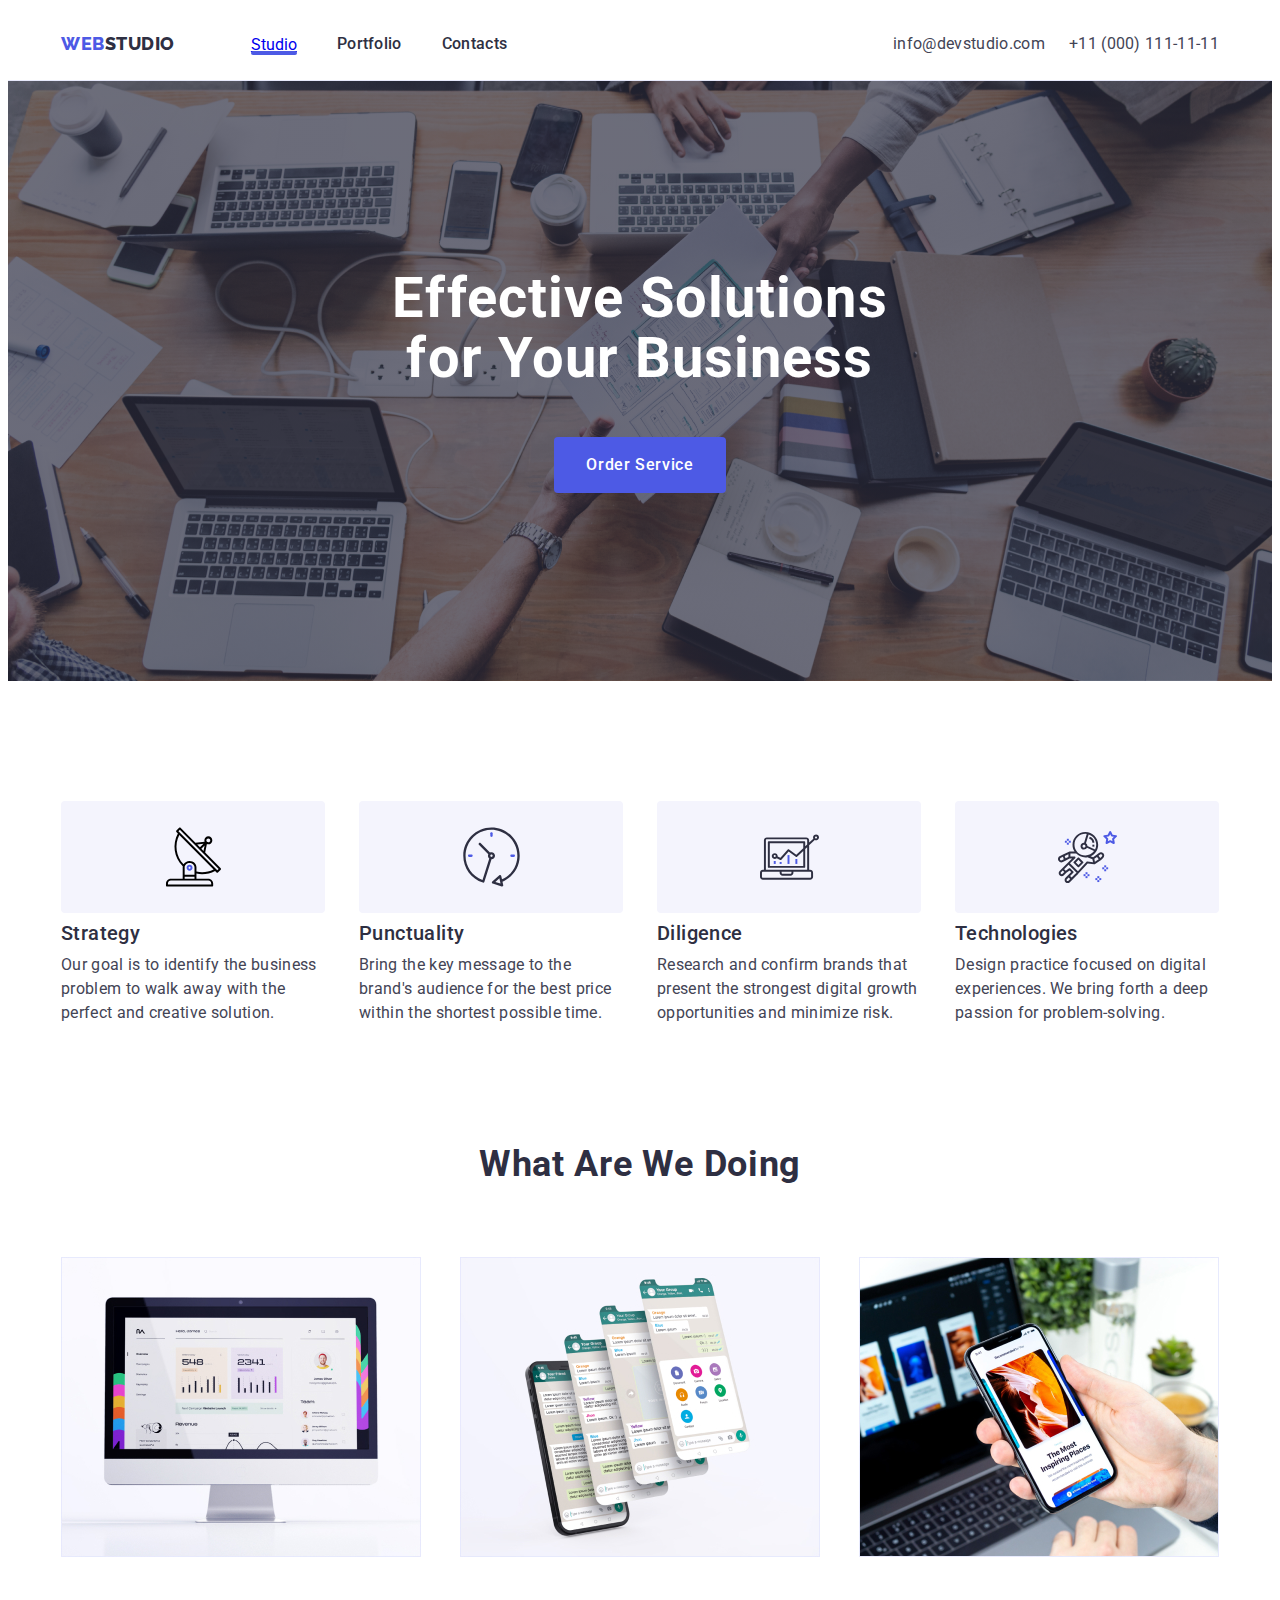
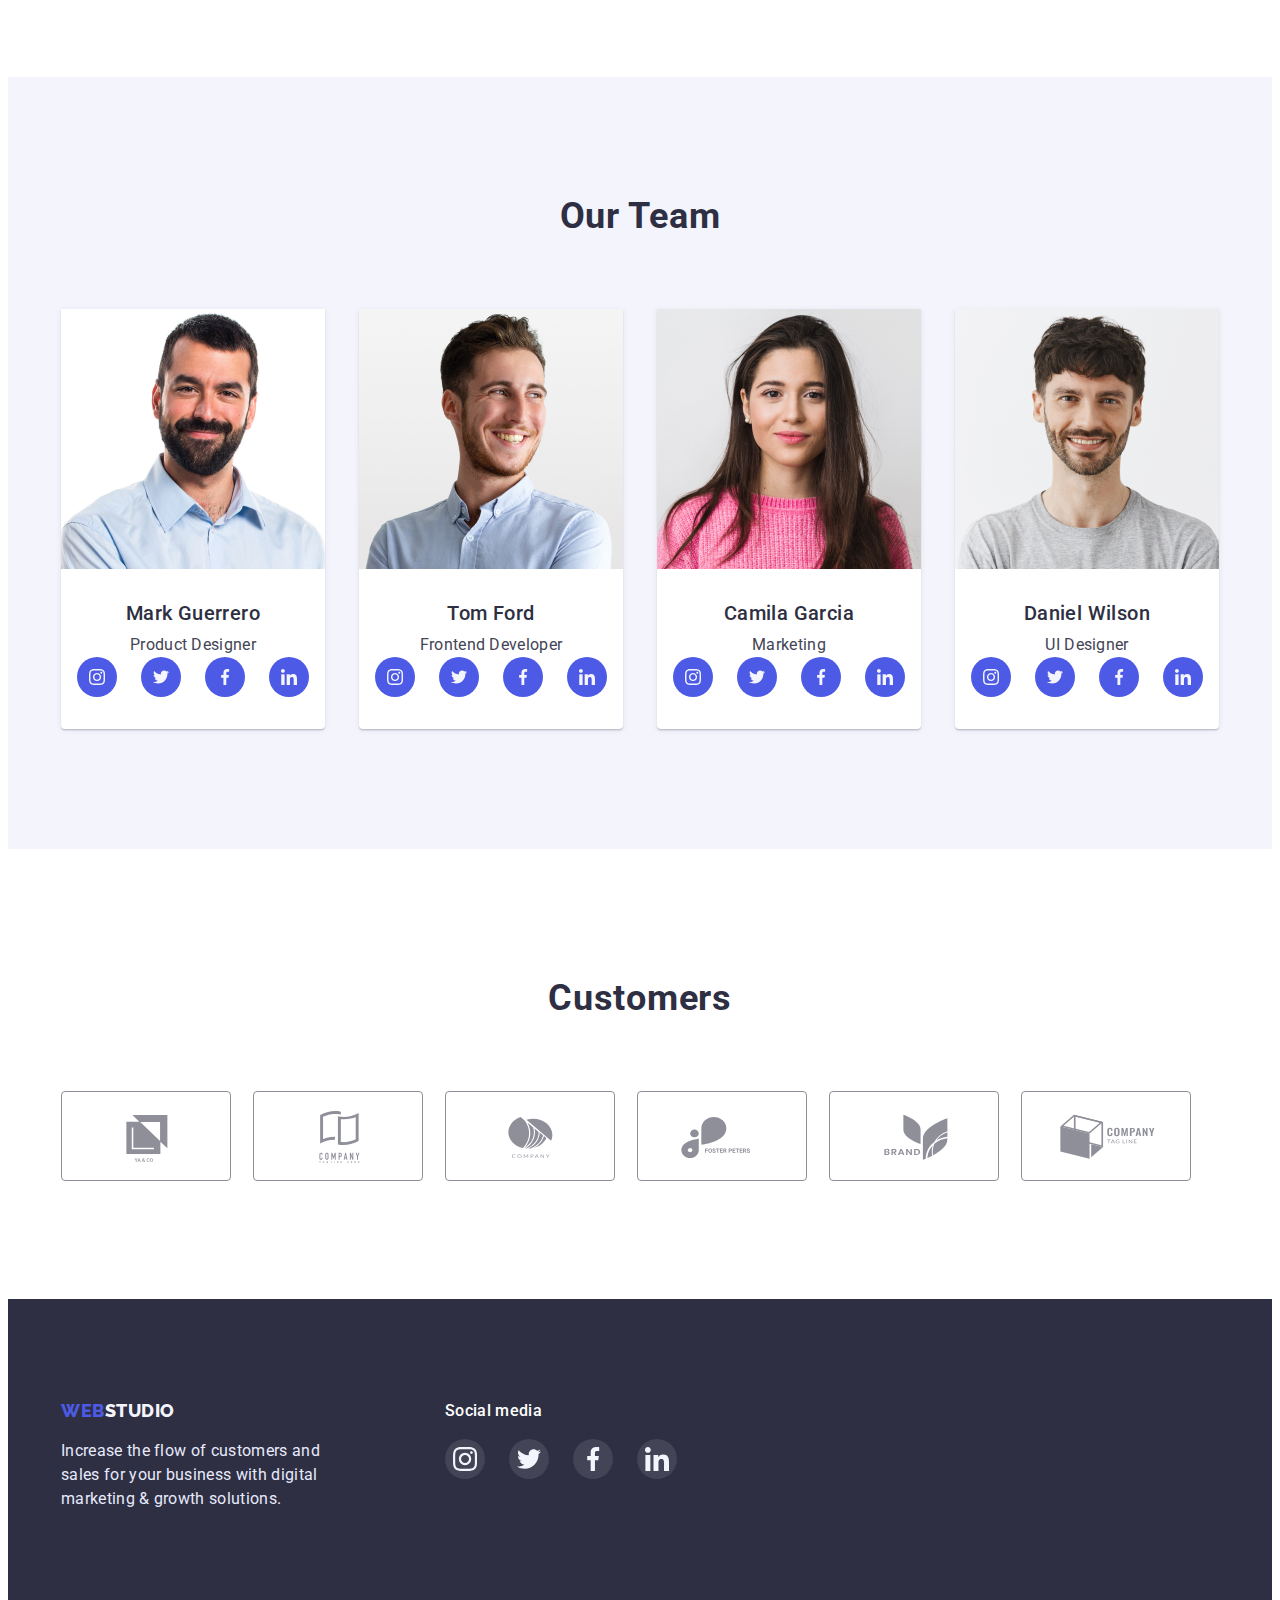
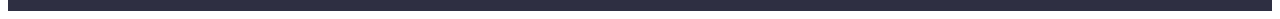
==== index.html @ ae42287c "update" ====
<!DOCTYPE html>
<html lang="en">
  <head>
    <meta charset="UTF-8" />
    <meta http-equiv="X-UA-Compatible" content="IE=edge" />
    <meta name="viewport" content="width=device-width, initial-scale=1.0" />
    <title>Document</title>
    <link rel="preconnect" href="https://fonts.googleapis.com" />
    <link rel="preconnect" href="https://fonts.gstatic.com" crossorigin />
    <link
      href="https://fonts.googleapis.com/css2?family=Raleway:wght@800&family=Roboto:wght@400;500;700;900&display=swap"
      rel="stylesheet"
    />
    <link
      rel="stylesheet"
      href="https://cdnjs.cloudflare.com/ajax/libs/modern-normalize/1.1.0/modern-normalize.min.css"
      integrity="sha512-wpPYUAdjBVSE4KJnH1VR1HeZfpl1ub8YT/NKx4PuQ5NmX2tKuGu6U/JRp5y+Y8XG2tV+wKQpNHVUX03MfMFn9Q=="
      crossorigin="anonymous"
      referrerpolicy="no-referrer"
    />
    <link rel="stylesheet" href="./css/styles.css" />
  </head>

  <body>
    <header class="page-header">
      
      <div class="container page-header-container">
        <nav class="header-nav">
          <a href="./index.html" class="logo-first"
            >Web<span class="logo-second">Studio</span></a
          >

          <ul class="site-nav">
            <li>
              <a class="current" href="./index.html" class="link">Studio</a>
            </li>
            <li>
              <a href="./portfolio.html" class="link">Portfolio</a>
            </li>
            <li>
              <a href="" class="link">Contacts</a>
            </li>
          </ul>
        </nav>

        <address>
          <ul class="adress-list">
            <li>
              <a class="adress-list link" href="mailto:info@devstudio.com"
                >info@devstudio.com
              </a>
            </li>
            <li>
              <a class="adress-list link" href="tel:+110001111111"
                >+11 (000) 111-11-11
              </a>
            </li>
          </ul>
        </address>
      
      </div>
    </header>

    <main>
      <section class="hero">
        <div class="container">
          <h1 class="hero-title">Effective Solutions for Your Business</h1>
          <button class="hero-button" type="button">Order Service</button>
        </div>
      </section>

      <section class="description">
        <div class="container">
          <h2 hidden>description</h2>
          <ul class="description-list">
            <li class="description-item">
              <div class="icon">
                <svg class="icon-list">
                  <use href="./images/icons.svg#icon-antenna-1"></use>
                </svg>
              </div>
              <h3 class="description-subtitle">Strategy</h3>
              <p class="description-text">
                Our goal is to identify the business problem to walk away with
                the perfect and creative solution.
              </p>
            </li>
            <li class="description-item">
              <div class="icon">
                <svg class="icon-list">
                  <use href="./images/icons.svg#icon-clock-1"></use>
                </svg>
              </div>
              <h3 class="description-subtitle">Punctuality</h3>
              <p class="description-text">
                Bring the key message to the brand's audience for the best price
                within the shortest possible time.
              </p>
            </li>
            <li class="description-item">
              <div class="icon">
                <svg class="icon-list">
                  <use href="./images/icons.svg#icon-diagram-1"></use>
                </svg>
              </div>
              <h3 class="description-subtitle">Diligence</h3>
              <p class="description-text">
                Research and confirm brands that present the strongest digital
                growth opportunities and minimize risk.
              </p>
            </li>
            <li class="description-item">
              <div class="icon">
                <svg class="icon-list">
                  <use href="./images/icons.svg#icon-astronaut-1"></use>
                </svg>
              </div>
              <h3 class="description-subtitle">Technologies</h3>
              <p class="description-text">
                Design practice focused on digital experiences. We bring forth a
                deep passion for problem-solving.
              </p>
            </li>
          </ul>
        </div>
      </section>
      <section class="job">
        <div class="container">
          <h2 class="job-tittle">What are we doing</h2>
          <ul class="job-list">
            <li><img src="./images/comp.jpg" alt="comp" width="360" /></li>
            <li><img src="./images/tel.jpg" alt="tel" width="360" /></li>
            <li>
              <img src="./images/comp-tel.jpg" alt="comp-tel" width="360" />
            </li>
          </ul>
        </div>
      </section>
      <section class="secjob">
        <div class="container">
          <h2 class="team-tittle">Our Team</h2>
          <ul class="job-seclist">
            <li class="secjob-item">
              <img
                class="secjob-img"
                src="./images/man1.jpg"
                alt="man1"
                width="264"
              />
              <h3 class="about-subtitle">Mark Guerrero</h3>
              <p class="about-text">Product Designer</p>

              <ul class="socials-list">
                <li class="socials-item">
                  <a class="socials-link" href
                    >
                    <svg class="socials-icon">
                      <use href="./images/icons.svg#icon-instagram-2"></use>
                    </svg>
                  </a>
                </li>
                <li class="socials-item">
                  <a class="socials-link" href>
                    <svg class="socials-icon">
                      <use href="./images/icons.svg#icon-twitter-1"></use>
                    </svg>
                  </a>
                </li>
                <li class="socials-item">
                  <a class="socials-link" href>
                    <svg class="socials-icon">
                      <use href="./images/icons.svg#icon-facebook-1"></use>
                    </svg>
                  </a>
                </li>
                <li class="socials-item">
                  <a class="socials-link" href>
                    <svg class="socials-icon">
                      <use href="./images/icons.svg#icon-linkedin-1"></use>
                    </svg>
                  </a>
                </li>
              </ul>
            </li>

            <li class="secjob-item">
              <img
                class="secjob-img"
                src="./images/man2.jpg"
                alt="man2"
                width="264"
              />
              <h3 class="about-subtitle">Tom Ford</h3>
              <p class="about-text">Frontend Developer</p>
              <ul class="socials-list">
                <li class="socials-item">
                  <a class="socials-link" href>
                    <svg class="socials-icon">
                      <use href="./images/icons.svg#icon-instagram-2"></use>
                    </svg>
                  </a>
                </li>
                <li class="socials-item">
                  <a class="socials-link" href>
                    <svg class="socials-icon">
                      <use href="./images/icons.svg#icon-twitter-1"></use>
                    </svg>
                  </a>
                </li>
                <li class="socials-item">
                  <a class="socials-link" href>
                    <svg class="socials-icon">
                      <use href="./images/icons.svg#icon-facebook-1"></use>
                    </svg>
                  </a>
                </li>
                <li class="socials-item">
                  <a class="socials-link" href>
                    <svg class="socials-icon">
                      <use href="./images/icons.svg#icon-linkedin-1"></use>
                    </svg>
                  </a>
                </li>
              </ul>
            </li>
            <li class="secjob-item">
              <img
                class="secjob-img"
                src="./images/girl1.jpg"
                alt="girl1"
                width="264"
              />
              <h3 class="about-subtitle">Camila Garcia</h3>
              <p class="about-text">Marketing</p>
              <ul class="socials-list">
                <li class="socials-item">
                  <a class="socials-link" href>
                    <svg class="socials-icon">
                      <use href="./images/icons.svg#icon-instagram-2"></use>
                    </svg>
                  </a>
                </li>
                <li class="socials-item">
                  <a class="socials-link" href>
                    <svg class="socials-icon">
                      <use href="./images/icons.svg#icon-twitter-1"></use>
                    </svg>
                  </a>
                </li>
                <li class="socials-item">
                  <a class="socials-link" href>
                    <svg class="socials-icon">
                      <use href="./images/icons.svg#icon-facebook-1"></use>
                    </svg>
                  </a>
                </li>
                <li class="socials-item">
                  <a class="socials-link" href>
                    <svg class="socials-icon">
                      <use href="./images/icons.svg#icon-linkedin-1"></use>
                    </svg>
                  </a>
                </li>
              </ul>
            </li>
            <li class="secjob-item">
              <img
                class="secjob-img"
                src="./images/man3.jpg"
                alt="man3"
                width="264"
              />
              <h3 class="about-subtitle">Daniel Wilson</h3>
              <p class="about-text">UI Designer</p>
              <ul class="socials-list">
                <li class="socials-item">
                  <a class="socials-link" href>
                    <svg class="socials-icon">
                      <use href="./images/icons.svg#icon-instagram-2"></use>
                    </svg>
                  </a>
                </li>
                <li class="socials-item">
                  <a class="socials-link" href>
                    <svg class="socials-icon">
                      <use href="./images/icons.svg#icon-twitter-1"></use>
                    </svg>
                  </a>
                </li>
                <li class="socials-item">
                  <a class="socials-link" href>
                    <svg class="socials-icon">
                      <use href="./images/icons.svg#icon-facebook-1"></use>
                    </svg>
                  </a>
                </li>
                <li class="socials-item">
                  <a class="socials-link" href>
                    <svg class="socials-icon">
                      <use href="./images/icons.svg#icon-linkedin-1"></use>
                    </svg>
                  </a>
                </li>
              </ul>
            </li>
          </ul>
        </div>
      </section>

      <section class="sections-customers">
        <div class="container ">
          <h2 class="customers-title">Customers</h2>
          <ul class="customers-list">
            <li class="customer">
              <a class="adress-customers" href="#">
                <svg class="icons-customers">
                  <use href="./images/icons.svg#icon-Logo"></use>
                </svg>
              </a>
            </li>
            <li class="customer">
              <a class="adress-customers" href="#">
                <svg class="icons-customers">
                  <use href="./images/icons.svg#icon-Logo-1"></use>
                </svg>
              </a>
            </li>
            <li class="customer">
              <a class="adress-customers" href="#">
                <svg class="icons-customers">
                  <use href="./images/icons.svg#icon-Logo-2"></use>
                </svg>
              </a>
            </li>
            <li class="customer">
              <a class="adress-customers" href="#">
                <svg class="icons-customers">
                  <use href="./images/icons.svg#icon-Logo-3"></use>
                </svg>
              </a>
            </li>
            <li class="customer">
              <a class="adress-customers" href="#">
                <svg class="icons-customers">
                  <use href="./images/icons.svg#icon-Logo-4"></use>
                </svg>
              </a>
            </li>
            <li class="customer">
              <a class="adress-customers" href="#">
                <svg class="icons-customers">
                  <use href="./images/icons.svg#icon-Logo-51"></use>
                </svg>
              </a>
            </li>
          </ul>
        </div>
      </section>
    </main>

    <footer class="footer-section">
        <div class="container">
      <div class="container-footer">
        <div class="footer-title">
          <a href="./index.html" class="logo-footer"
            >Web<span class="logo-secfooter">Studio</span></a
          >

          <p class="description-footer">
            Increase the flow of customers and sales for your business with
            digital marketing & growth solutions.
          </p>
        </div>
        <div class="footer-container">
          <h2 class="socials-tittle">Social media</h2>
          <ul class="socials-list1">
            <li class="socials-item1">
              <a class="socials-link1" href>
                <svg class="socials-icon1">
                  <use href="./images/icons.svg#icon-instagram-2"></use>
                </svg>
              </a>
            </li>
            <li class="socials-item1">
              <a class="socials-link1" href>
                <svg class="socials-icon1">
                  <use href="./images/icons.svg#icon-twitter-1"></use>
                </svg>
              </a>
            </li>
            <li class="socials-item1">
              <a class="socials-link1" href>
                <svg class="socials-icon1">
                  <use href="./images/icons.svg#icon-facebook-1"></use>
                </svg>
              </a>
            </li>
            <li class="socials-item1">
              <a class="socials-link1" href>
                <svg class="socials-icon1">
                  <use href="./images/icons.svg#icon-linkedin-1"></use>
                </svg>
              </a>
            </li>
          </ul>
        </div>
      </div>
    </footer>
  </body>
</html>
---- css/styles.css ----
:root {
  --accent-color: #4d5ae5;
  --primary-color: #434455;
  --main-color: #ffffff;
  --main-bg-color: #ffffff;
  --grey-color: #2e2f42;
  --grey-bg-color: #2e2f42;
  --accent-bg-color: #4d5ae5;
  --mains-color: #e7e9fc;
  --mains-bg-color: #e7e9fc;
  --main-font: 'Raleway', sans-serif;
  --customers-color: #8e8f99;
}
body {
  font-family: 'Roboto', sans-serif;
  font-size: 16px;
  color: var(--primary-color);
  background-color: var(--main-bg-color);
}
ul {
  list-style: none;
}
h1,
h2,
h3,
h4,
p {
  margin-top: 0;
  margin-bottom: 0;
}
ul,
ol {
  margin-top: 0;
  margin-bottom: 0;
  padding-left: 0;
}
img {
  display: block;
  max-width: 100%;
  height: auto;
}

.container {
  width: 1158px;
  margin-left: auto;
  margin-right: auto;
  padding-left: 15px;
  padding-right: 15px;
}

.page-header {
  padding-top: 24px;
  padding-bottom: 24px;
  border-bottom: 1px solid #e7e9fc;
}
.header1 {
  border-bottom: 1px solid #e7e9fc;
  box-shadow: 0px 2px 1px rgba(46, 47, 66, 0.08),
    0px 1px 1px rgba(46, 47, 66, 0.16), 0px 1px 6px rgba(46, 47, 66, 0.08);
}
.page-header-container {
  display: flex;
  align-items: center;
  justify-content: space-between;
}
.header-nav {
  display: flex;
  align-items: center;
}
.site-nav {
  display: flex;
  align-items: center;
  gap: 40px;
}

.adress-list {
  font-style: normal;
  color: var(--primary-color);
  line-height: 1.5;
  letter-spacing: 0.02em;
  display: flex;
  align-items: center;
  gap: 24px;
}
.adress-list:hover,
.adress-list:focus {
  color: var(--accent-color);
}

.logo-first {
  font-family: 'Raleway';
  font-weight: 800;
  font-size: 18px;
  line-height: 1.33;
  letter-spacing: 0.03em;
  color: var(--accent-color);
  text-transform: uppercase;
  text-decoration: none;
  margin-right: 76px;
}
.logo-second {
  color: var(--grey-color);
}
.site-nav .link {
  font-weight: 500;
  line-height: 1.5;
  letter-spacing: 0.02em;
  color: var(--grey-color);
  text-decoration: none;
}
.site-nav .link:hover,
.site-nav .link:focus {
  color: var(--accent-color);
}
.adress-list {
  font-style: normal;
  color: var(--primary-color);
  line-height: 1.5;
  letter-spacing: 0.02em;
  display: flex;
  align-items: center;
  margin-left: auto;
}

.link {
  text-decoration: none;
}
.current {
  position: relative;
}
.current::after {
  position: absolute;
  content: '';
  bottom: -1px;
  display: block;
  width: 100%;
  height: 4px;
  border-radius: 2px;
  background-color: var(--accent-color);
}

.hero {
  margin: 0 auto;
  text-align: center;
  padding: 188px 0;
  background-image: linear-gradient(
      rgba(46, 47, 66, 0.7),
      rgba(46, 47, 66, 0.7)
    ),
    url('../images/peopleoffice\ 1.jpg');
  background-repeat: no-repeat;
  background-position: center;
  background-size: cover;
  background-color: var(--mains-bg-color);
  max-width: 1440px;
}

.hero-title {
  font-size: 56px;
  line-height: 1.07;
  text-align: center;
  letter-spacing: 0.02em;
  color: var(--main-color);
  width: 496px;
  margin-left: auto;
  margin-right: auto;
  margin-bottom: 48px;
}
.hero-button {
  font-family: 'Roboto', sans-serif;
  font-weight: 500;
  font-size: 16px;
  line-height: 1.5;
  background: var(--accent-bg-color);
  letter-spacing: 0.04em;
  color: var(--main-color);
  border-radius: 4px;
  cursor: pointer;
  border: 0px;
  min-width: 163px;
  padding-top: 16px;
  padding-bottom: 16px;
  padding-left: 32px;
  padding-right: 32px;
}
.hero-button:hover,
.hero-button.link:focus {
  color: #404bbf;
}
.icon-list {
  height: 64px;
  width: 59px;
}

.icon {
  background: #f4f4fd;
  border-radius: 4px;
  display: flex;
  justify-content: center;
  width: 264px;
  height: 112px;
  align-items: center;
  margin-bottom: 8px;
}

.description {
  padding-top: 120px;
}

.description-list {
  display: flex;
  justify-content: space-between;
}

.description-item {
  width: 264px;
}
.description-subtitle {
  font-weight: 500;
  font-size: 20px;
  line-height: 1.2;
  letter-spacing: 0.02em;
  color: var(--grey-color);
  margin-bottom: 8px;
}

.description-text {
  line-height: 1.5;
  letter-spacing: 0.02em;
  color: var(--primary-color);
}

.job {
  padding: 120px 0;
}
.job-list {
  display: flex;
  justify-content: space-between;
}

.secjob {
  background: #f4f4fd;
  padding: 120px 0;
}
.job-seclist {
  display: flex;
  justify-content: space-between;
}

.team-tittle {
  font-size: 36px;
  line-height: 1.11;
  letter-spacing: 0.02em;
  text-transform: capitalize;
  color: var(--grey-color);
  text-align: center;
  margin-bottom: 72px;
}
.job-tittle {
  font-size: 36px;
  line-height: 1.11;
  letter-spacing: 0.02em;
  text-transform: capitalize;
  color: var(--grey-color);
  text-align: center;
  margin-bottom: 72px;
}
.about-subtitle {
  font-weight: 500;
  font-size: 20px;
  line-height: 1.2;
  letter-spacing: 0.02em;
  color: var(--grey-color);
  margin-bottom: 8px;
}

.about-text {
  line-height: 1.5;
  letter-spacing: 0.02em;
  color: var(--primary-color);
}
.secjob-img {
  margin-bottom: 32px;
}
.secjob-item {
  padding-bottom: 32px;
  background: #ffffff;
  box-shadow: 0px 1px 6px rgba(46, 47, 66, 0.08),
    0px 1px 1px rgba(46, 47, 66, 0.16), 0px 2px 1px rgba(46, 47, 66, 0.08);
  border-radius: 0px 0px 4px 4px;
  text-align: center;
}
.socials-list {
  display: flex;
  gap: 24px;
  justify-content: center;
  align-items: center;
}
.socials-icon {
  width: 16px;
  height: 16px;
}

.socials-item {
  width: 40px;
  height: 40px;
}

.socials-link {
  display: flex;
  align-items: center;
  justify-content: center;
  width: 100%;
  height: 100%;
  border-radius: 50%;
  background: #4d5ae5;
}
.socials-link:hover,
.socials-link:focus {
  background-color: #404bbf;
}

.footer-section {
  background: var(--grey-bg-color);
  padding-top: 100px;
  padding-bottom: 100px;
}
.footer-title {
  max-width: 264px;
  margin-right: 120px;
}

.description-footer {
  margin-top: 16px;
  margin-bottom: 0px;
  line-height: 1.5;
  letter-spacing: 0.02em;
  color: var(--mains-color);
}
.socials-tittle {
  font-family: 'Roboto';
  font-style: normal;
  font-weight: 500;
  font-size: 16px;
  line-height: 1.5;
  letter-spacing: 0.02em;
  color: #ffffff;
}
.logo-footer {
  font-family: 'Raleway';
  font-weight: 800;
  font-size: 18px;
  line-height: 1.33;
  letter-spacing: 0.03em;
  color: var(--accent-color);
  text-transform: uppercase;
  text-decoration: none;
}

.logo-secfooter {
  color: #f4f4fd;
}

ul {
  list-style: none;
}
.portfolio {
  padding-top: 96px;
  padding-bottom: 120px;
}
.container-button {
  display: flex;
  justify-content: center;
  gap: 24px;
  margin-bottom: 72px;
}
.button-portfolio {
  font-weight: 500;
  font-family: 'Roboto', sans-serif;
  letter-spacing: 0.04em;
  font-size: 16px;
  line-height: 1.5;
  border-radius: 4px;
  cursor: pointer;
  color: var(--accent-color);
  background-color: #f4f4fd;
  padding-top: 12px;
  padding-bottom: 12px;
  padding-left: 24px;
  padding-right: 24px;
  border: none;
}
.portfolio-context {
  padding-top: 32px;
  padding-bottom: 32px;
  padding-left: 16px;
  border: 1px solid #e7e9fc;
  border-top: 0;
}
.about-container {
  display: flex;
  flex-wrap: wrap;
  gap: 48px 24px;
}
.button-portfolio:hover,
.button-portfolio:focus {
  background-color: #404bbf;
  color: var(--main-color);
  box-shadow: 0px 3px 1px rgba(0, 0, 0, 0.1), 0px 2px 1px rgba(0, 0, 0, 0.08),
    0px 2px 2px rgba(0, 0, 0, 0.12);
}

.about-portfolio {
  flex-basis: calc((100% - 2 * 24px) / 3);
}
.portfolio-link:hover .portfolio-context,
.portfolio-link:focus .portfolio-context {
  box-shadow: 0px 1px 6px rgba(46, 47, 66, 0.08),
    0px 1px 1px rgba(46, 47, 66, 0.16), 0px 2px 1px rgba(46, 47, 66, 0.08);
}
.portfolio-link {
  text-decoration: none;
}
.customers-title {
  font-size: 36px;
  line-height: 1.11;
  letter-spacing: 0.02em;
  text-transform: capitalize;
  color: var(--grey-color);
  text-align: center;
  padding-bottom: 72px;
}
.sections-customers {
  margin-bottom: 120px;
  margin-top: 130px;
}

.customer {
  height: 88px;
  width: 168px;
}
.adress-customers {
  display: flex;
  align-items: center;
  justify-content: center;
  width: 100%;
  height: 100%;
  border: 1px solid var(--customers-color);
  border-radius: 4px;
  color: var(--customers-color);
}
.adress-customers:hover,
.adress-customers:focus {
  color: #404bbf;
  border-color: #404bbf;
}

.icons-customers {
  height: 56px;
  width: 104px;
  fill: currentColor;
}
.customers-list {
  font-style: normal;
  color: var(--customers-color);
  line-height: 1.5;
  letter-spacing: 0.02em;
  display: flex;
  align-items: center;
  gap: 24px;
}
.socials-item1 {
  width: 40px;
  height: 40px;
  display: flex;
  text-align: center;
  justify-content: center;
  background: #2e2f42;
  border-radius: 50%;
}
.socials-icon1 {
  width: 24px;
  height: 24px;
  fill: #f4f4fd;
}
.socials-tittle {
  font-weight: 500;
  line-height: 1.5;
  letter-spacing: 0.02em;
  color: var(--main-bg-color);
  margin-bottom: 16px;
  display: block;
}
.socials-list1 {
  display: flex;
  gap: 24px;
}
.socials-link1 {
  display: flex;
  width: 100%;
  height: 100%;
  background-color: rgba(255, 255, 255, 0.1);
  border-radius: 50%;
  align-items: center;
  justify-content: center;
  text-decoration: underline;
}
.socials-link1:hover,
.socials-link1:focus {
  background-color: #31d0aa;
}

.container-footer {
  display: flex;
}
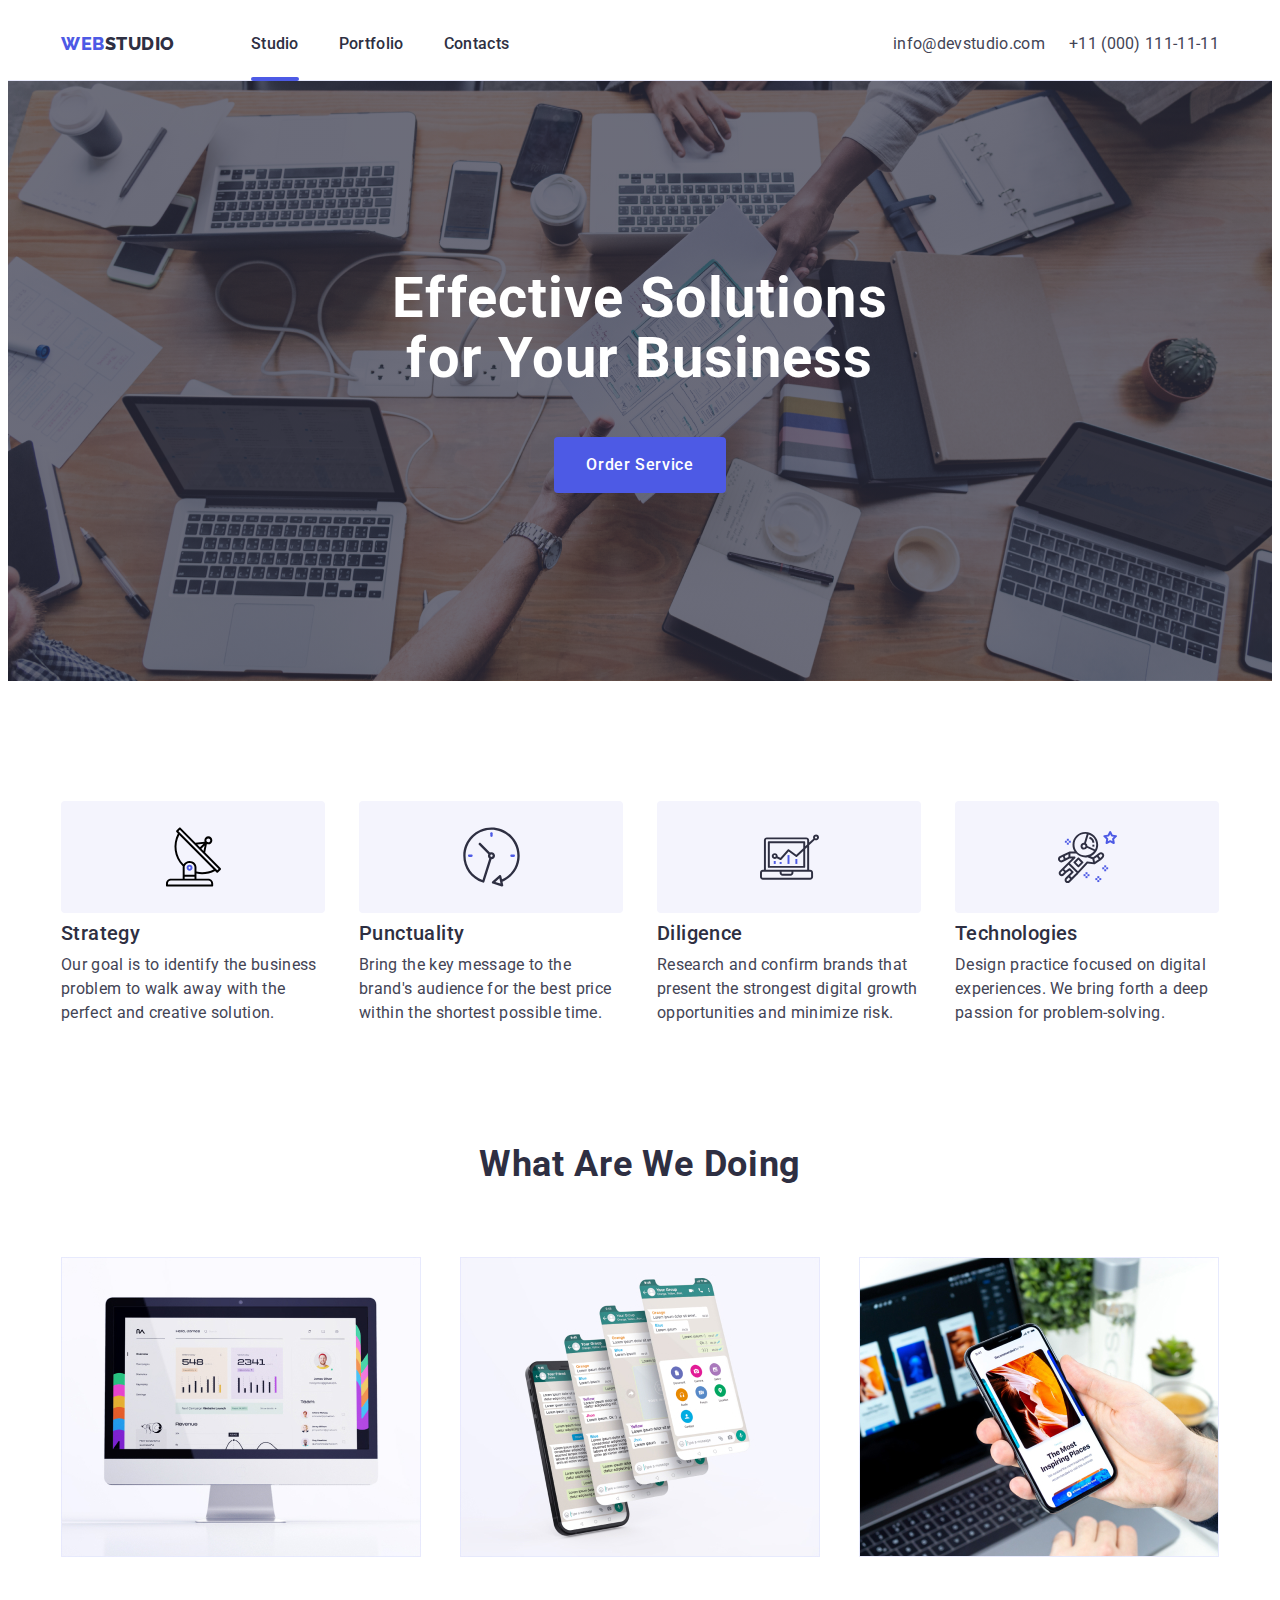
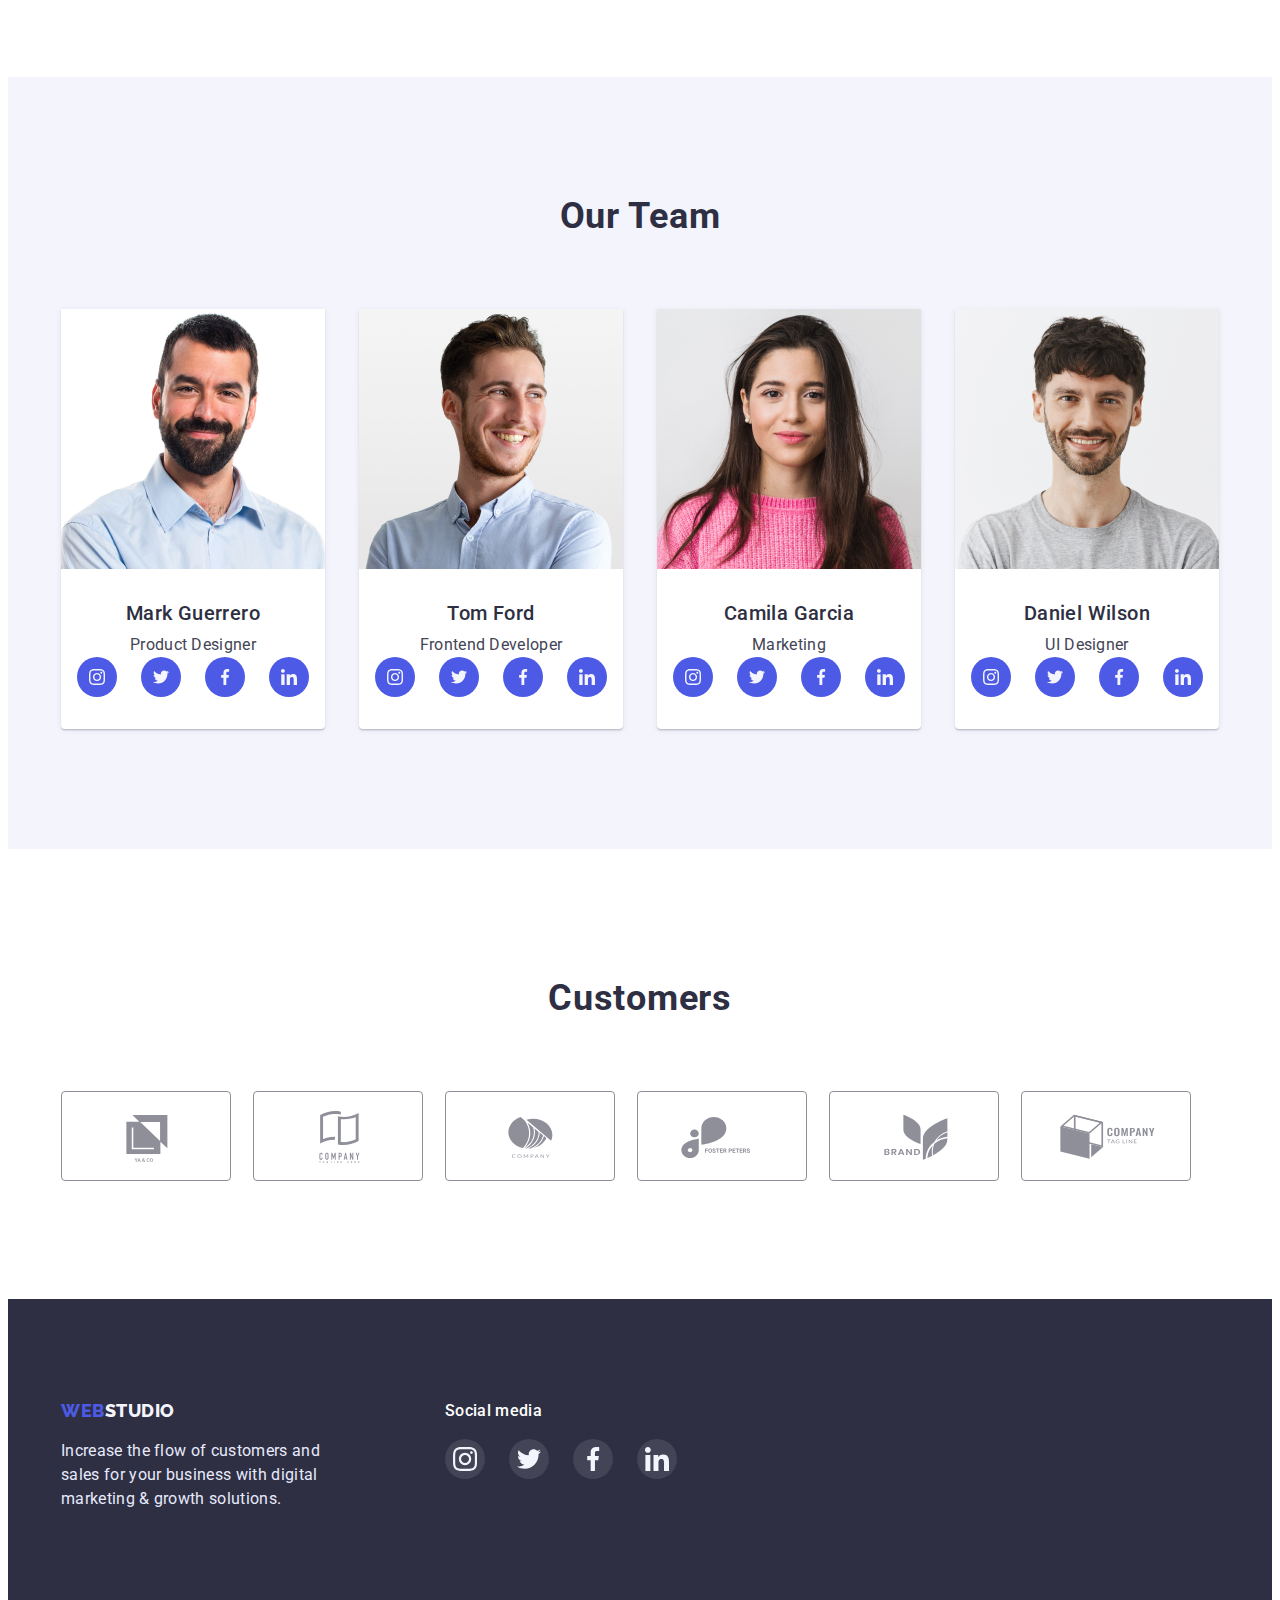
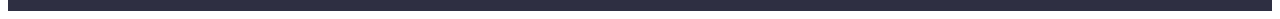
==== commit 92b1495a: "update" ====
--- a/index.html
+++ b/index.html
@@ -30,15 +30,17 @@
             >Web<span class="logo-second">Studio</span></a
           >
 
-          <ul class="site-nav">
-            <li>
-              <a class="current" href="./index.html" class="link">Studio</a>
-            </li>
-            <li>
-              <a href="./portfolio.html" class="link">Portfolio</a>
-            </li>
-            <li>
-              <a href="" class="link">Contacts</a>
+         <ul class="site-nav">
+            <li class="site-nav-item current">
+              <a href="./index.html" class="nav-link link current-link"
+                >Studio</a
+              >
+            </li>
+            <li class="site-nav-item">
+              <a href="./portfolio.html" class="nav-link link">Portfolio</a>
+            </li>
+            <li class="site-nav-item">
+              <a href="" class="nav-link link">Contacts</a>
             </li>
           </ul>
         </nav>
@@ -65,7 +67,7 @@
       <section class="hero">
         <div class="container">
           <h1 class="hero-title">Effective Solutions for Your Business</h1>
-          <button class="hero-button" type="button">Order Service</button>
+          <button class="hero-button" type="button"data-modal-open>Order Service</button>
         </div>
       </section>
 
@@ -406,5 +408,18 @@
         </div>
       </div>
     </footer>
-  </body>
+     <div class="backdrop is-hidden" data-modal>
+      <div class="modal">
+        <button class="modal-close" type="button" data-modal-close>
+          <svg class="close-icon">
+            <use href="./images/icons1.svg#icon-close-black-18dp-2-1"></use>
+          </svg>
+        </button>
+      </div>
+    </div>
+    <script src="./js/modal.js">
+    </script>    
+ 
+</body>
+
 </html>
--- a/css/styles.css
+++ b/css/styles.css
@@ -49,8 +49,6 @@
 }
 
 .page-header {
-  padding-top: 24px;
-  padding-bottom: 24px;
   border-bottom: 1px solid #e7e9fc;
 }
 .header1 {
@@ -107,6 +105,8 @@
   letter-spacing: 0.02em;
   color: var(--grey-color);
   text-decoration: none;
+  padding-top: 24px;
+  padding-bottom: 24px;
 }
 .site-nav .link:hover,
 .site-nav .link:focus {
@@ -124,6 +124,10 @@
 
 .link {
   text-decoration: none;
+}
+.adress-list link {
+  padding-top: 24px;
+  padding-bottom: 24px;
 }
 .current {
   position: relative;
@@ -138,7 +142,15 @@
   border-radius: 2px;
   background-color: var(--accent-color);
 }
-
+.nav-link {
+  color: var(--accent-color);
+  font-weight: 500;
+  line-height: 1.5;
+  letter-spacing: 0.02em;
+  display: block;
+  padding-top: 24px;
+  padding-bottom: 24px;
+}
 .hero {
   margin: 0 auto;
   text-align: center;
@@ -182,6 +194,7 @@
   padding-bottom: 16px;
   padding-left: 32px;
   padding-right: 32px;
+  transition: background-color 250ms cubic-bezier(0.4, 0, 0.2, 1);
 }
 .hero-button:hover,
 .hero-button.link:focus {
@@ -513,3 +526,81 @@
 .container-footer {
   display: flex;
 }
+.portfolio-description {
+  background-color: var(--accent-bg-color);
+  color: #f4f4fd;
+  position: absolute;
+  top: 0;
+  left: 0;
+  width: 100%;
+  height: 100%;
+  transform: translateY(100%);
+  transition: transform 250ms cubic-bezier(0.4, 0, 0.2, 1);
+}
+.portfolio-image {
+  position: relative;
+  overflow: hidden;
+}
+.portfolio-text {
+  color: var(--mains-color);
+  line-height: 1.5;
+  letter-spacing: 0.02em;
+  margin-top: 40px;
+  margin-left: 32px;
+  margin-right: 32px;
+}
+.portfolio-link:hover .portfolio-description {
+  transform: translateY(0);
+}
+.backdrop.is-hidden {
+  opacity: 0;
+  visibility: hidden;
+  pointer-events: none;
+}
+
+.backdrop {
+  position: fixed;
+  top: 0;
+  left: 0;
+  width: 100%;
+  height: 100%;
+  background-color: rgba(46, 47, 66, 0.4);
+  transition: opacity 250ms cubic-bezier(0.4, 0, 0.2, 1),
+    visibility 250ms cubic-bezier(0.4, 0, 0.2, 1);
+}
+.modal {
+  position: relative;
+  width: 408px;
+  height: 576px;
+  background-color: #fcfcfc;
+  box-shadow: 0px 1px 1px rgb(0 0 0 / 14%), 0px 1px 3px rgb(0 0 0 / 12%),
+    0px 2px 1px rgb(0 0 0 / 20%);
+  border-radius: 4px;
+  top: 50%;
+  left: 50%;
+  transform: translate(-50%, -50%);
+}
+.modal-close {
+  display: flex;
+  align-items: center;
+  justify-content: center;
+  width: 24px;
+  height: 24px;
+  border-radius: 50%;
+  background-color: var(--mains-bg-color);
+  border: 1px solid rgba(0, 0, 0, 0.1);
+  position: absolute;
+  top: 24px;
+  right: 24px;
+  transition: fill 250ms cubic-bezier(0.4, 0, 0.2, 1),
+    background-color 250ms cubic-bezier(0.4, 0, 0.2, 1);
+}
+.modal-close:hover,
+.modal-close:focus {
+  fill: var(--mains-color);
+  background-color: var(--accent-bg-color);
+}
+.close-icon {
+  height: 8px;
+  width: 8px;
+}
